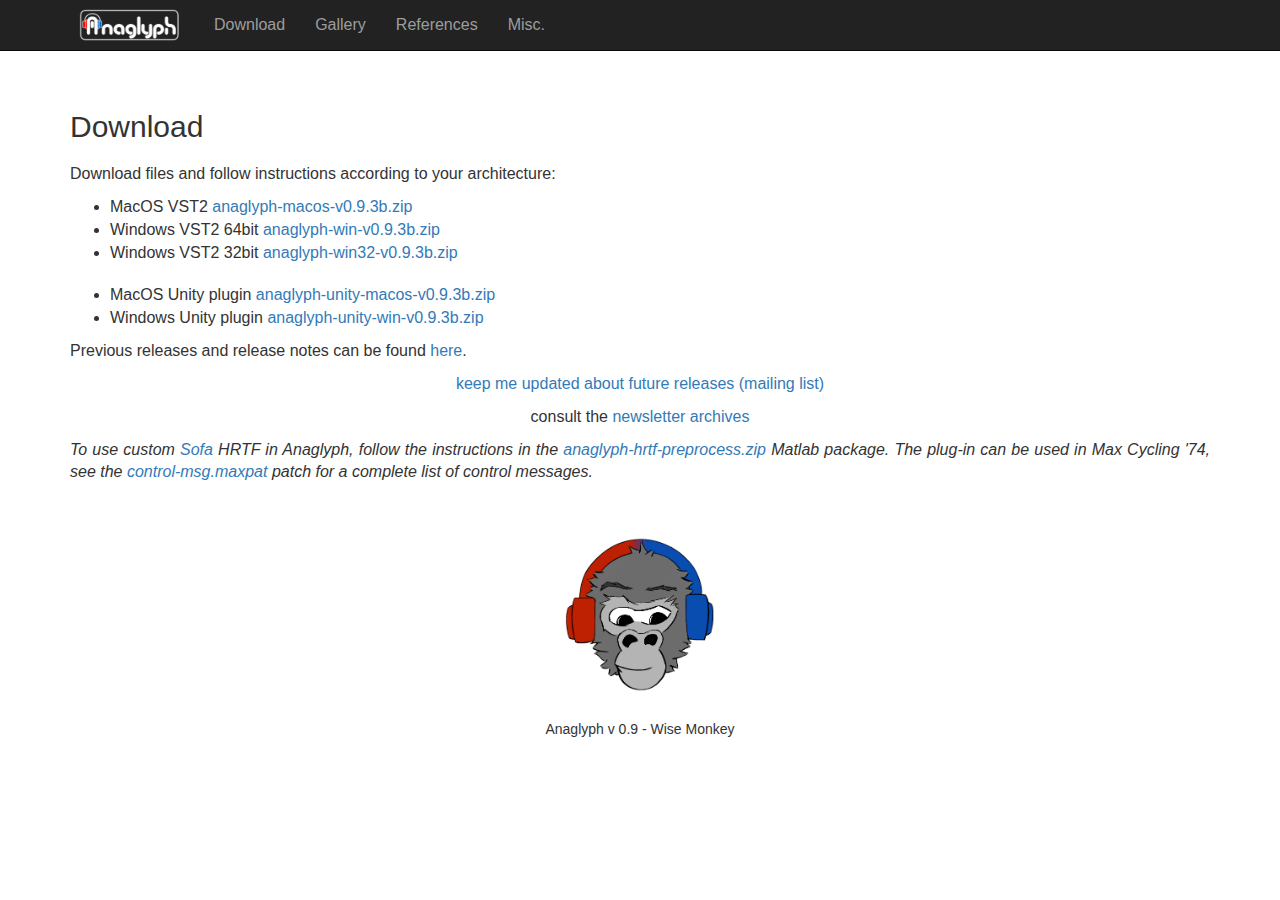
==== page-download.html @ 5dcf9ba3 "hide page tutorial and download links to commercial/ncommercial choice" ====
<!DOCTYPE html>
<html lang="en">

<head>

    <!-- common header (paste on every pages) -->
    <meta charset="utf-8">
    <meta http-equiv="X-UA-Compatible" content="IE=edge">
    <meta name="viewport" content="width=device-width, initial-scale=1">
    <meta name="description" content="">
    <meta name="author" content="">

    <link rel="icon" type="image/png" href="img/favicon.png" />

    <title>Anaglyph</title>

    <!-- Bootstrap Core CSS -->
    <link href="css/bootstrap.min.css" rel="stylesheet">
    <link href="css/override.css" rel="stylesheet">
    <link rel="stylesheet" href="font-awesome/css/font-awesome.min.css">


    <!-- jQuery Version 1.11.1 -->
    <script src="js/jquery.js"></script>
    <!-- Bootstrap Core JavaScript -->
    <script src="js/bootstrap.min.js"></script>
    <!-- common header (paste on every pages) -->

</head>

<body>

    <!-- common navbar (paste on every pages) -->
    <nav class="navbar navbar-inverse navbar-fixed-top" role="navigation">
        <div class="container">

            <!-- Brand and toggle get grouped for better mobile display -->
            <div class="navbar-header">
                <button type="button" class="navbar-toggle" data-toggle="collapse" data-target="#bs-example-navbar-collapse-1">
                    <span class="sr-only">Toggle navigation</span>
                    <span class="icon-bar"></span>
                    <span class="icon-bar"></span>
                    <span class="icon-bar"></span>
                </button>
                <!-- <a class="navbar-brand" href="index.html"> Anaglyph </a> -->
                <a href="index.html" class="navbar-left"><img class="img-responsive" style="width:100px; margin-top:9px; margin-bottom:2px; margin-left:9px; margin-right:20px" src="img/anaglyph_logo_inverted.png" ></a>
            </div>

            <!-- Collect the nav links, forms, and other content for toggling -->
            <div class="collapse navbar-collapse" id="bs-example-navbar-collapse-1">
                <ul class="nav navbar-nav">
                    <!-- <li> <a href="index.html#features">Features</a> </li> -->
                    <li> <a href="index.html#download">Download</a> </li>
                    <!-- <li> <a href="page-tutorials.html">Tutorials</a> </li> -->
                    <li> <a href="page-gallery.html">Gallery</a> </li>
                    <li> <a href="page-references.html">References</a> </li>
                    <li> <a href="page-misc.html">Misc.</a> </li>
                    <!-- <li> <a href="index.html#about">About</a> </li> -->
                </ul>
            </div>
            <!-- /.navbar-collapse -->
        </div>
        <!-- /.container -->
    </nav>
    <!-- common navbar (paste on every pages) -->

    <!-- Page Content -->
    <div class="container">

        <div class="row" id="download">
            <div class="col-lg-12 text-justify">
                <h2>Download</h2>

                    <p>Download files and follow instructions according to your architecture: </p>

                    <ul>
                        <li> MacOS VST2 <a href="release/anaglyph-macos-v0.9.3b.zip" download onclick="handleOutboundLinkClicks('OSX VST');">anaglyph-macos-v0.9.3b.zip</a></li>

                        <li> Windows VST2 64bit <a href="release/anaglyph-win-v0.9.3b.zip" download onclick="handleOutboundLinkClicks('WIN VST');" >anaglyph-win-v0.9.3b.zip</a></li>

                        <li> Windows VST2 32bit <a href="release/anaglyph-win32-v0.9.3b.zip" download onclick="handleOutboundLinkClicks('WIN VST');" >anaglyph-win32-v0.9.3b.zip</a></li>

                        <br>

                        <li> MacOS Unity plugin <a href="release/anaglyph-unity-macos-v0.9.3b.zip" download onclick="handleOutboundLinkClicks('OSX UNITY');" >anaglyph-unity-macos-v0.9.3b.zip</a></li>

                        <li> Windows Unity plugin <a href="release/anaglyph-unity-win-v0.9.3b.zip" download onclick="handleOutboundLinkClicks('WIN UNITY');" >anaglyph-unity-win-v0.9.3b.zip</a></li>

                    </ul>

                    <p> Previous releases and release notes can be found <a href="page-misc.html#release-note">here</a>.</p>

                    <p class="text-center"> <a href="mailto: sympa@listes.upmc.fr?subject=subscribe anaglyph"> keep me updated about future releases (mailing list)</a> </p>
                    <p class="text-center"> consult the <a href="https://www.listes.upmc.fr/wws/arc/anaglyph">newsletter archives</a> </p>

                    <p><i>To use custom <a href="https://www.sofaconventions.org">Sofa</a> HRTF in Anaglyph, follow the instructions in the <a href="release/anaglyph-hrtf-preprocess.zip">anaglyph-hrtf-preprocess.zip</a> Matlab package. The plug-in can be used in Max Cycling '74, see the <a href="release/control-msg.maxpat">control-msg.maxpat</a> patch for a complete list of control messages.</i></p>

                    <p> </p>
                    <img class="img-responsive center-block" style="width:150px" src="img/anaglyph_logo_version_monkey.png">
                    <h5 class="text-center"> Anaglyph v 0.9 - Wise Monkey </h5>

            </div>
        </div>

    </div> <!-- /.container -->

</body>

</html>
---- css/override.css ----
/*
 * Where personal modif (bootstrap override, new classes, etc.) go.
 */

body{
  background-color: rgb(255, 255, 255);
  padding-top: 70px;
}

p {
  font-size: 16px;
  font-weight: 300;
}

h2 {
  margin-top: 40px;
  margin-bottom: 20px;
}

.faq-q {
  font-weight: 600;
}

.faq-a {
  margin-left: 30px;
  margin-bottom: 25px;
  font-size: 15px;
}

li {
  font-size: 16px;
  font-weight: 300;
}

.lead {
  font-size: 18px;
  font-weight: 350;
}

pre {
    white-space:normal;
}

code {
  font-size: 13px;
  font-weight: 300;
  background: #f5f5f5;
  color:black;
}

.img-responsive {
    /*margin: 0 auto; // align center*/
    margin-top: 20px;
    margin-bottom: 30px;
    /*margin-right: 0px;
    margin-left: 0px;    */
}

.embed-responsive {
    margin-top: 20px;
    margin-bottom: 20px;
    margin-right: 0px;
    margin-left: 0px;
}

.code-header {
  margin-bottom:5;
}

.row:target {
    padding-top: 40px;
}

button {
  color: black;
  font-weight: 300;
  padding: 20px;
  margin: 10px;
  width: 100%;
  text-transform: uppercase;
  border-radius: 6px;
  outline:none;
  /*display: inline-block;*/
}

button:hover {
  background: rgb(240, 240, 240);
}

/*
.navbar-inverse {
  background-color: #fafafa;
}

.navbar-inverse .navbar-nav > li > a {
  color: #0e0e0e;
}

.navbar-inverse .navbar-nav > li > a:hover,
.navbar-inverse .navbar-nav > li > a:focus {
  color: #b7b7b7;
  background-color: transparent;
}*/
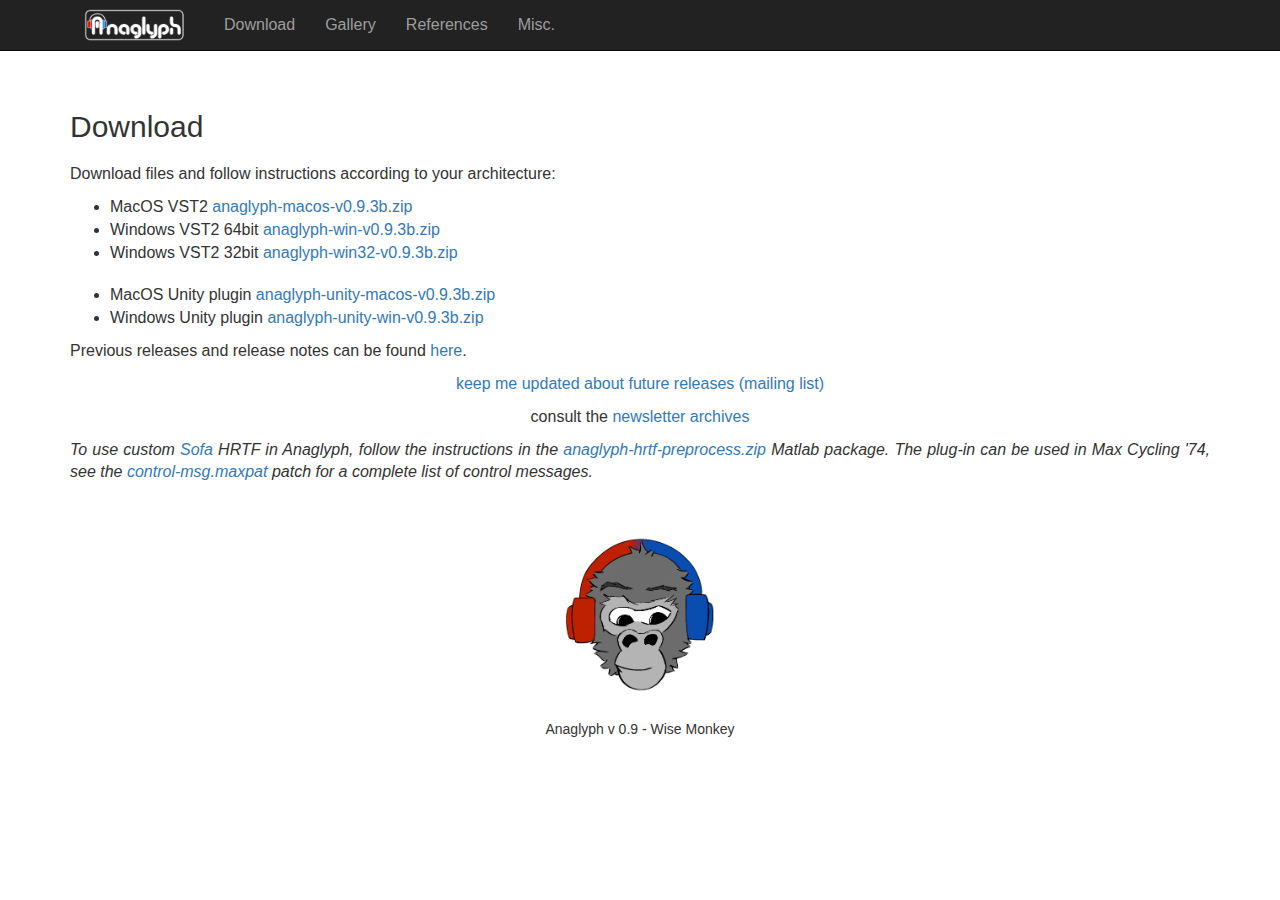
==== commit 9fa0fc1a: "modified navbar for small size screens" ====
--- a/page-download.html
+++ b/page-download.html
@@ -36,20 +36,20 @@
 
             <!-- Brand and toggle get grouped for better mobile display -->
             <div class="navbar-header">
+                <!-- <a class="navbar-brand" href="index.html"> Anaglyph </a> -->
+                <a id="home-logo-link" href="index.html" class="navbar-left"><img class="img-responsive" style="width:100px; margin-top:9px; margin-bottom:2px; margin-left:9px; margin-right:20px" src="img/anaglyph_logo_inverted.png" ></a>
                 <button type="button" class="navbar-toggle" data-toggle="collapse" data-target="#bs-example-navbar-collapse-1">
                     <span class="sr-only">Toggle navigation</span>
                     <span class="icon-bar"></span>
                     <span class="icon-bar"></span>
                     <span class="icon-bar"></span>
                 </button>
-                <!-- <a class="navbar-brand" href="index.html"> Anaglyph </a> -->
-                <a href="index.html" class="navbar-left"><img class="img-responsive" style="width:100px; margin-top:9px; margin-bottom:2px; margin-left:9px; margin-right:20px" src="img/anaglyph_logo_inverted.png" ></a>
             </div>
 
             <!-- Collect the nav links, forms, and other content for toggling -->
             <div class="collapse navbar-collapse" id="bs-example-navbar-collapse-1">
                 <ul class="nav navbar-nav">
-                    <!-- <li> <a href="index.html#features">Features</a> </li> -->
+                    <li id="home-navbar-replacement"> <a href="index.html">Home</a> </li>
                     <li> <a href="index.html#download">Download</a> </li>
                     <!-- <li> <a href="page-tutorials.html">Tutorials</a> </li> -->
                     <li> <a href="page-gallery.html">Gallery</a> </li>
--- a/css/override.css
+++ b/css/override.css
@@ -15,6 +15,10 @@
 h2 {
   margin-top: 40px;
   margin-bottom: 20px;
+}
+
+h1, h2, h3, h4, h5 {
+  text-align: left;
 }
 
 .faq-q {
@@ -74,10 +78,11 @@
 button {
   color: black;
   font-weight: 300;
+  font-size: 18px;
   padding: 20px;
   margin: 10px;
   width: 100%;
-  text-transform: uppercase;
+  /*text-transform: uppercase;*/
   border-radius: 6px;
   outline:none;
   /*display: inline-block;*/
@@ -85,6 +90,34 @@
 
 button:hover {
   background: rgb(240, 240, 240);
+}
+
+/* table: all but first row/column */
+th:not(:first-child), td:not(:first-child) {
+  text-align: center;
+}
+
+/* hide anaglyph home */
+@media only screen and (max-width: 767px) {
+  #home-logo-link {
+    display: none;
+  }
+}
+/* add anaglyph home to navbar collapsed menu when anaglyph logo disapeared */
+@media only screen and (min-width: 768px) {
+  #home-navbar-replacement {
+    display: none;
+  }
+}
+
+/* avoid weird misalignement on navbar in collapsed mode */
+.container > .navbar-header {
+    margin-right: 5px;
+    margin-left: 5px;
+}
+.navbar-toggle {
+  margin-left: 0px;
+  margin-right: 0px;
 }
 
 /*
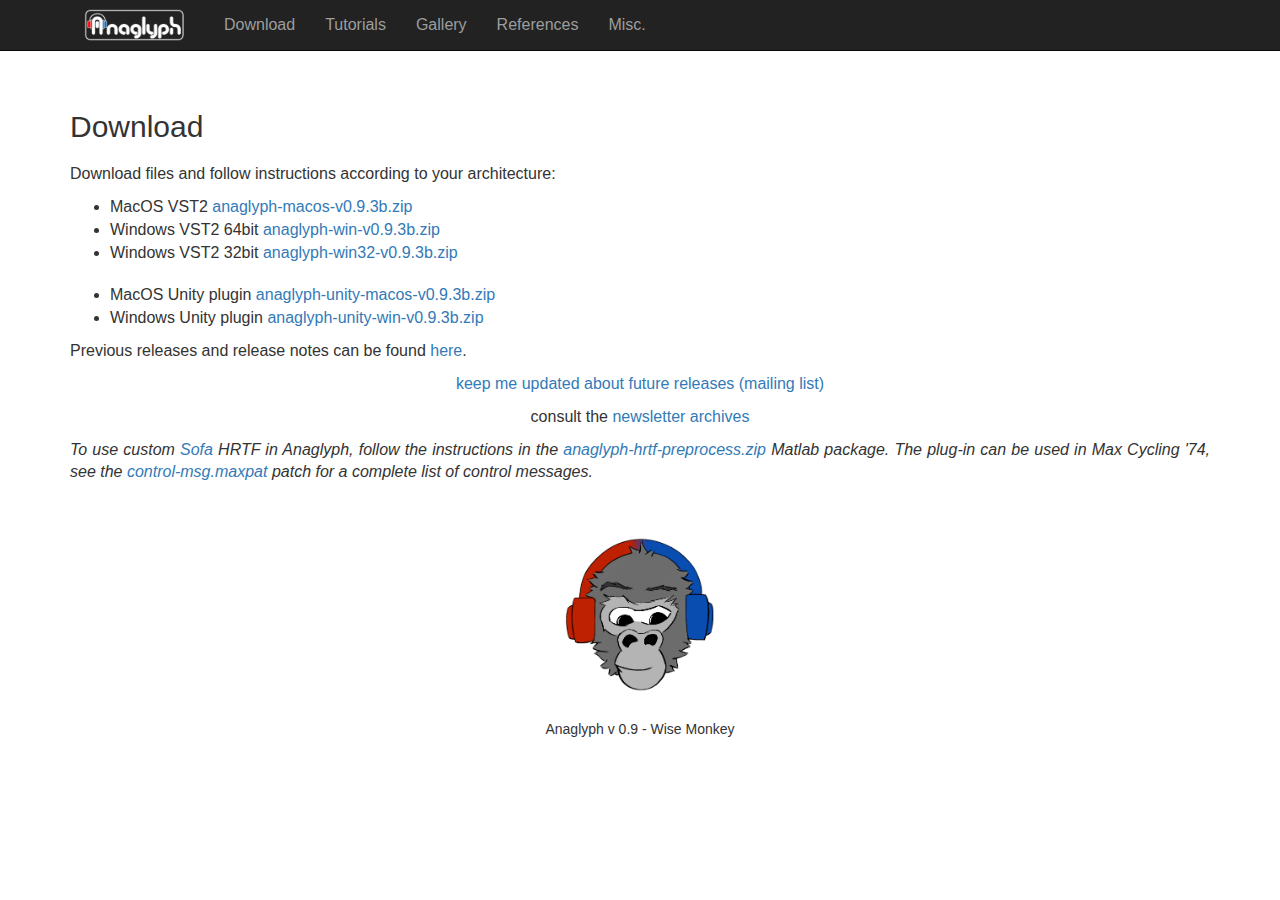
==== commit 784d3424: "tutorial page now visible" ====
--- a/page-download.html
+++ b/page-download.html
@@ -51,7 +51,7 @@
                 <ul class="nav navbar-nav">
                     <li id="home-navbar-replacement"> <a href="index.html">Home</a> </li>
                     <li> <a href="index.html#download">Download</a> </li>
-                    <!-- <li> <a href="page-tutorials.html">Tutorials</a> </li> -->
+                    <li> <a href="page-tutorials.html">Tutorials</a> </li>
                     <li> <a href="page-gallery.html">Gallery</a> </li>
                     <li> <a href="page-references.html">References</a> </li>
                     <li> <a href="page-misc.html">Misc.</a> </li>
--- a/css/override.css
+++ b/css/override.css
@@ -77,6 +77,7 @@
 
 button {
   color: black;
+  background: rgb(250, 250, 250);
   font-weight: 300;
   font-size: 18px;
   padding: 20px;
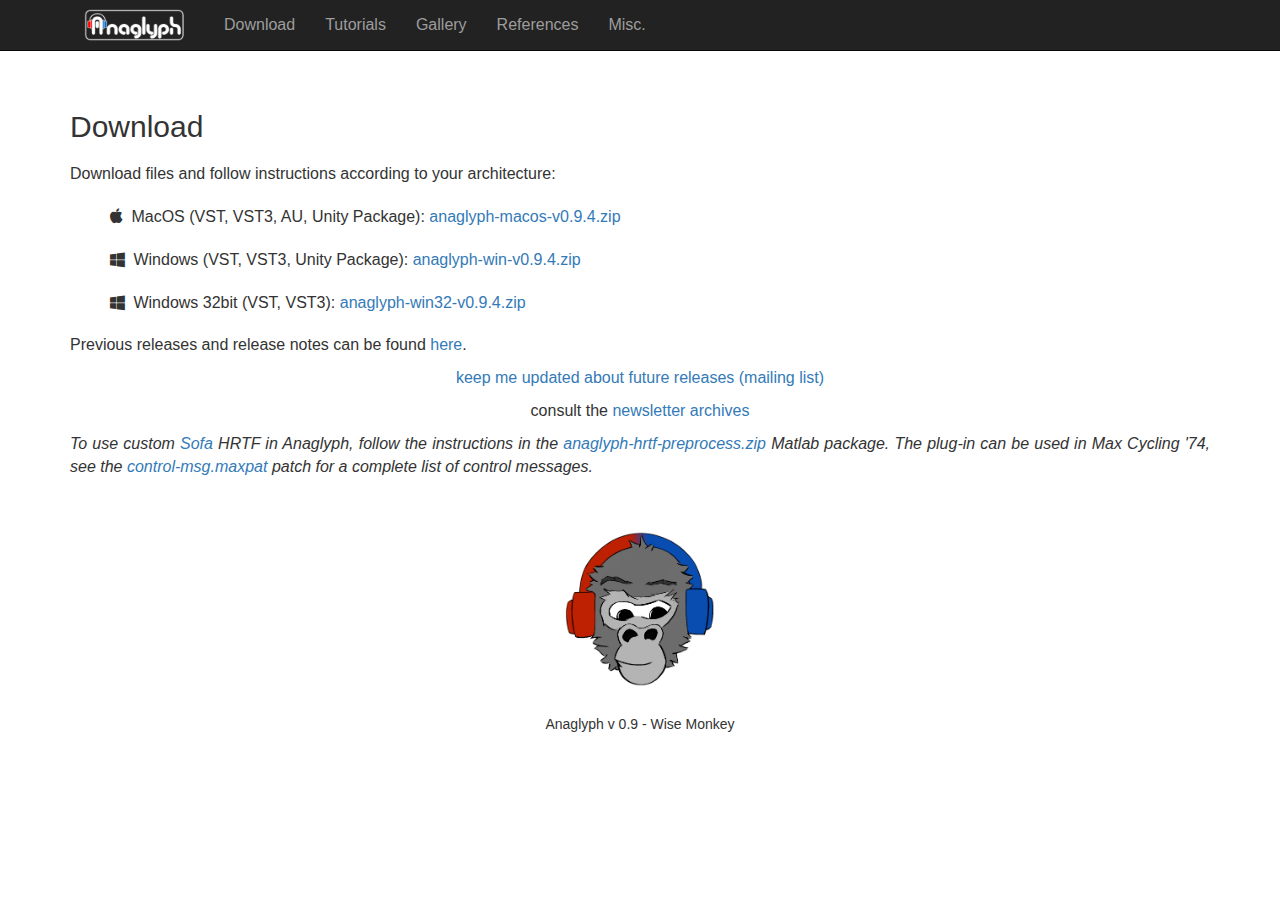
==== commit 8299c62a: "updated download links to v0.9.4" ====
--- a/page-download.html
+++ b/page-download.html
@@ -73,19 +73,12 @@
 
                     <p>Download files and follow instructions according to your architecture: </p>
 
-                    <ul>
-                        <li> MacOS VST2 <a href="release/anaglyph-macos-v0.9.3b.zip" download onclick="handleOutboundLinkClicks('OSX VST');">anaglyph-macos-v0.9.3b.zip</a></li>
+                    <ul class="airy-list">
+                        <li> <i class="fa fa-apple fa-1x"> </i> MacOS (VST, VST3, AU, Unity Package): <a href="release/anaglyph-macos-v0.9.4.zip" download onclick="handleOutboundLinkClicks('OSX BUNDLE');">anaglyph-macos-v0.9.4.zip</a></li>
 
-                        <li> Windows VST2 64bit <a href="release/anaglyph-win-v0.9.3b.zip" download onclick="handleOutboundLinkClicks('WIN VST');" >anaglyph-win-v0.9.3b.zip</a></li>
+                        <li> <i class="fa fa-windows fa-1x"> </i> Windows (VST, VST3, Unity Package): <a href="release/anaglyph-win-v0.9.4.zip" download onclick="handleOutboundLinkClicks('WIN BUNDLE');" >anaglyph-win-v0.9.4.zip</a></li>
 
-                        <li> Windows VST2 32bit <a href="release/anaglyph-win32-v0.9.3b.zip" download onclick="handleOutboundLinkClicks('WIN VST');" >anaglyph-win32-v0.9.3b.zip</a></li>
-
-                        <br>
-
-                        <li> MacOS Unity plugin <a href="release/anaglyph-unity-macos-v0.9.3b.zip" download onclick="handleOutboundLinkClicks('OSX UNITY');" >anaglyph-unity-macos-v0.9.3b.zip</a></li>
-
-                        <li> Windows Unity plugin <a href="release/anaglyph-unity-win-v0.9.3b.zip" download onclick="handleOutboundLinkClicks('WIN UNITY');" >anaglyph-unity-win-v0.9.3b.zip</a></li>
-
+                        <li> <i class="fa fa-windows fa-1x"> </i> Windows 32bit (VST, VST3): <a href="release/anaglyph-win32-v0.9.4.zip" download onclick="handleOutboundLinkClicks('WIN 32 BUNDLE');" >anaglyph-win32-v0.9.4.zip</a></li>
                     </ul>
 
                     <p> Previous releases and release notes can be found <a href="page-misc.html#release-note">here</a>.</p>
--- a/css/override.css
+++ b/css/override.css
@@ -34,6 +34,14 @@
 li {
   font-size: 16px;
   font-weight: 300;
+}
+
+ul.airy-list {
+  list-style-type: none;
+}
+ul.airy-list > li {
+  padding-bottom: 10px;
+  padding-top: 10px;
 }
 
 .lead {
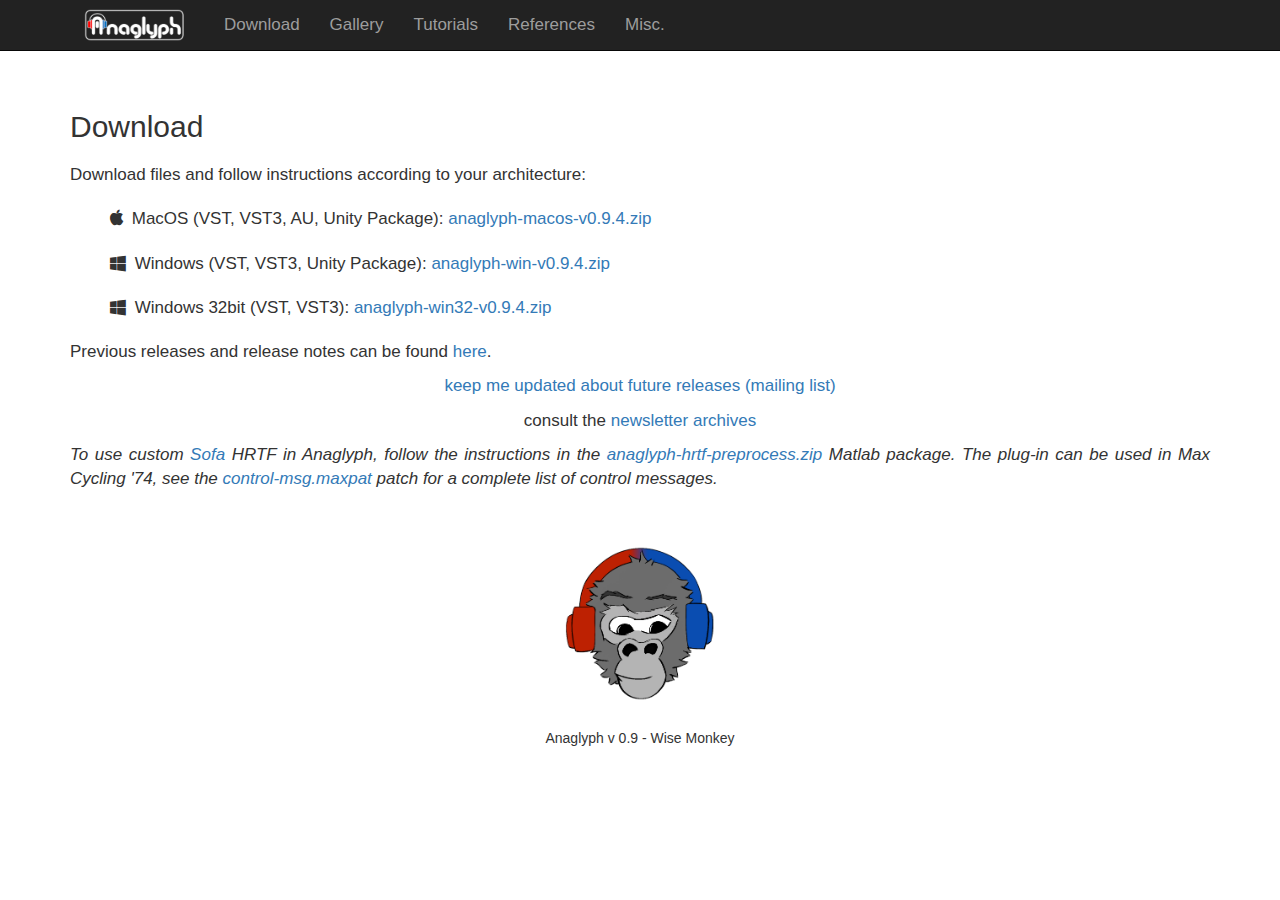
==== commit ecda24d2: "minor beautify and rearangements" ====
--- a/page-download.html
+++ b/page-download.html
@@ -51,8 +51,8 @@
                 <ul class="nav navbar-nav">
                     <li id="home-navbar-replacement"> <a href="index.html">Home</a> </li>
                     <li> <a href="index.html#download">Download</a> </li>
+                    <li> <a href="page-gallery.html">Gallery</a> </li>
                     <li> <a href="page-tutorials.html">Tutorials</a> </li>
-                    <li> <a href="page-gallery.html">Gallery</a> </li>
                     <li> <a href="page-references.html">References</a> </li>
                     <li> <a href="page-misc.html">Misc.</a> </li>
                     <!-- <li> <a href="index.html#about">About</a> </li> -->
--- a/css/override.css
+++ b/css/override.css
@@ -7,9 +7,14 @@
   padding-top: 70px;
 }
 
-p {
-  font-size: 16px;
+p, li {
+  font-size: 17px;
   font-weight: 300;
+}
+
+th, td {
+  font-size: 17px;
+  font-weight: 450;
 }
 
 h2 {
@@ -29,11 +34,6 @@
   margin-left: 30px;
   margin-bottom: 25px;
   font-size: 15px;
-}
-
-li {
-  font-size: 16px;
-  font-weight: 300;
 }
 
 ul.airy-list {
@@ -85,20 +85,19 @@
 
 button {
   color: black;
-  background: rgb(250, 250, 250);
+  background: white;
   font-weight: 300;
   font-size: 18px;
   padding: 20px;
   margin: 10px;
   width: 100%;
-  /*text-transform: uppercase;*/
   border-radius: 6px;
-  outline:none;
-  /*display: inline-block;*/
+  border-width: 1px;
+  border: 1px solid rgb(200, 200, 200);
 }
 
 button:hover {
-  background: rgb(240, 240, 240);
+  background: rgb(245, 245, 245);
 }
 
 /* table: all but first row/column */
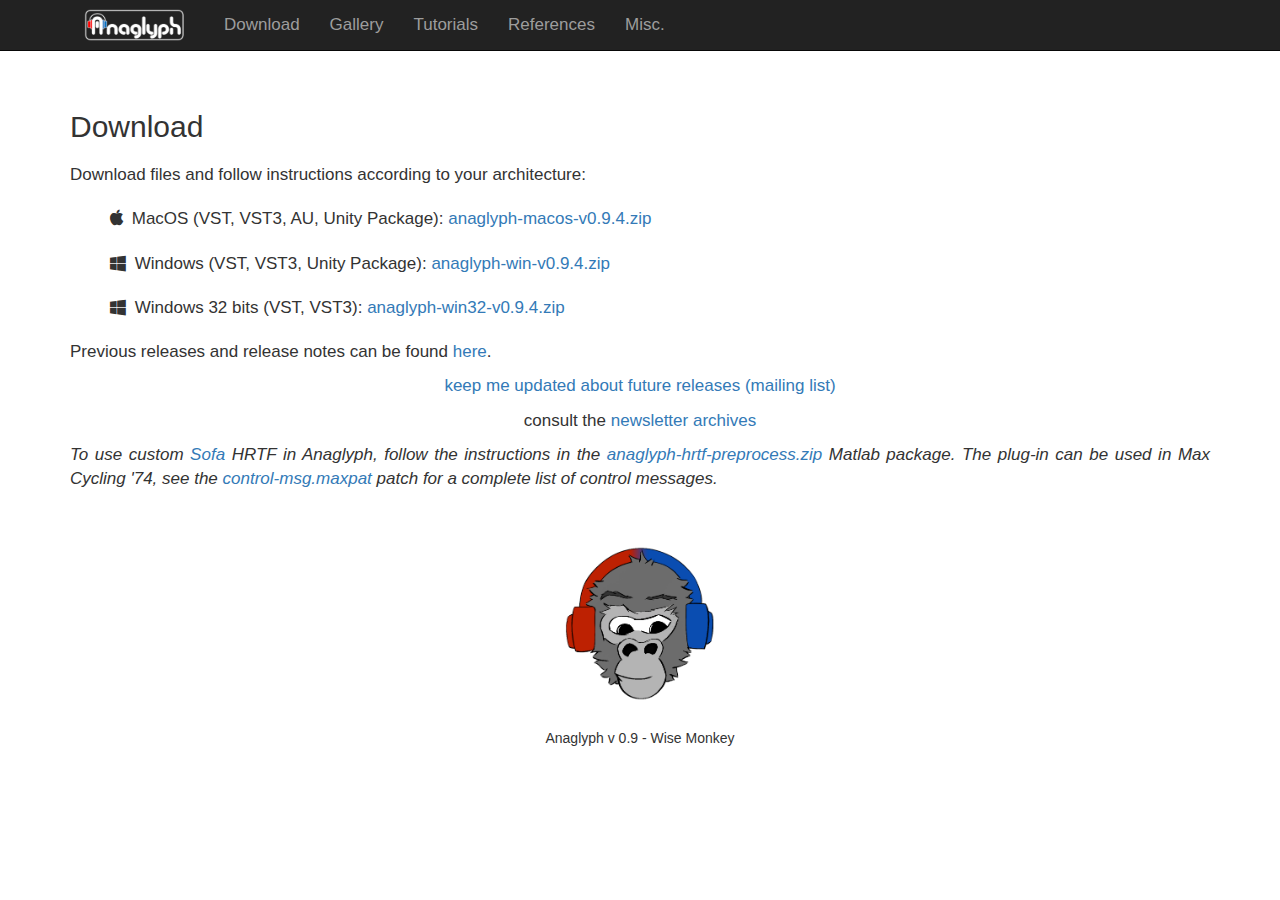
==== commit d1fd498a: "added emily world behind the scenes video" ====
--- a/page-download.html
+++ b/page-download.html
@@ -78,7 +78,7 @@
 
                         <li> <i class="fa fa-windows fa-1x"> </i> Windows (VST, VST3, Unity Package): <a href="release/anaglyph-win-v0.9.4.zip" download onclick="handleOutboundLinkClicks('WIN BUNDLE');" >anaglyph-win-v0.9.4.zip</a></li>
 
-                        <li> <i class="fa fa-windows fa-1x"> </i> Windows 32bit (VST, VST3): <a href="release/anaglyph-win32-v0.9.4.zip" download onclick="handleOutboundLinkClicks('WIN 32 BUNDLE');" >anaglyph-win32-v0.9.4.zip</a></li>
+                        <li> <i class="fa fa-windows fa-1x"> </i> Windows 32 bits (VST, VST3): <a href="release/anaglyph-win32-v0.9.4.zip" download onclick="handleOutboundLinkClicks('WIN 32 BUNDLE');" >anaglyph-win32-v0.9.4.zip</a></li>
                     </ul>
 
                     <p> Previous releases and release notes can be found <a href="page-misc.html#release-note">here</a>.</p>
--- a/css/override.css
+++ b/css/override.css
@@ -94,6 +94,7 @@
   border-radius: 6px;
   border-width: 1px;
   border: 1px solid rgb(200, 200, 200);
+  outline: none;
 }
 
 button:hover {
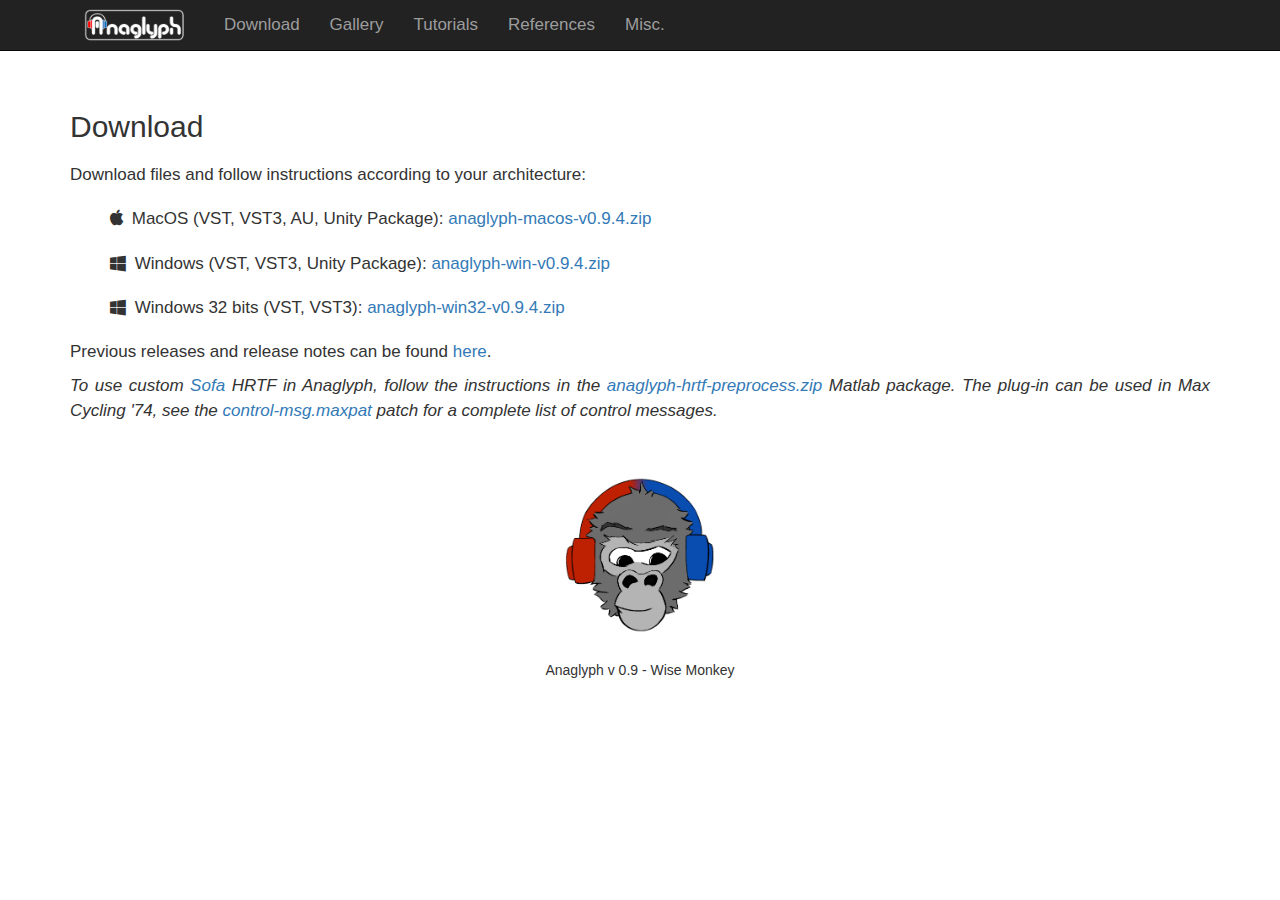
==== commit 999f6ade: "moved link mailing list to main page" ====
--- a/page-download.html
+++ b/page-download.html
@@ -83,9 +83,6 @@
 
                     <p> Previous releases and release notes can be found <a href="page-misc.html#release-note">here</a>.</p>
 
-                    <p class="text-center"> <a href="mailto: sympa@listes.upmc.fr?subject=subscribe anaglyph"> keep me updated about future releases (mailing list)</a> </p>
-                    <p class="text-center"> consult the <a href="https://www.listes.upmc.fr/wws/arc/anaglyph">newsletter archives</a> </p>
-
                     <p><i>To use custom <a href="https://www.sofaconventions.org">Sofa</a> HRTF in Anaglyph, follow the instructions in the <a href="release/anaglyph-hrtf-preprocess.zip">anaglyph-hrtf-preprocess.zip</a> Matlab package. The plug-in can be used in Max Cycling '74, see the <a href="release/control-msg.maxpat">control-msg.maxpat</a> patch for a complete list of control messages.</i></p>
 
                     <p> </p>
--- a/css/override.css
+++ b/css/override.css
@@ -101,6 +101,16 @@
   background: rgb(245, 245, 245);
 }
 
+button:disabled {
+  background: repeating-linear-gradient(
+    -45deg,
+    white,
+    white 10px,
+    rgb(200, 200, 200) 10px,
+    rgb(200, 200, 200) 12px
+  );
+}
+
 /* table: all but first row/column */
 th:not(:first-child), td:not(:first-child) {
   text-align: center;
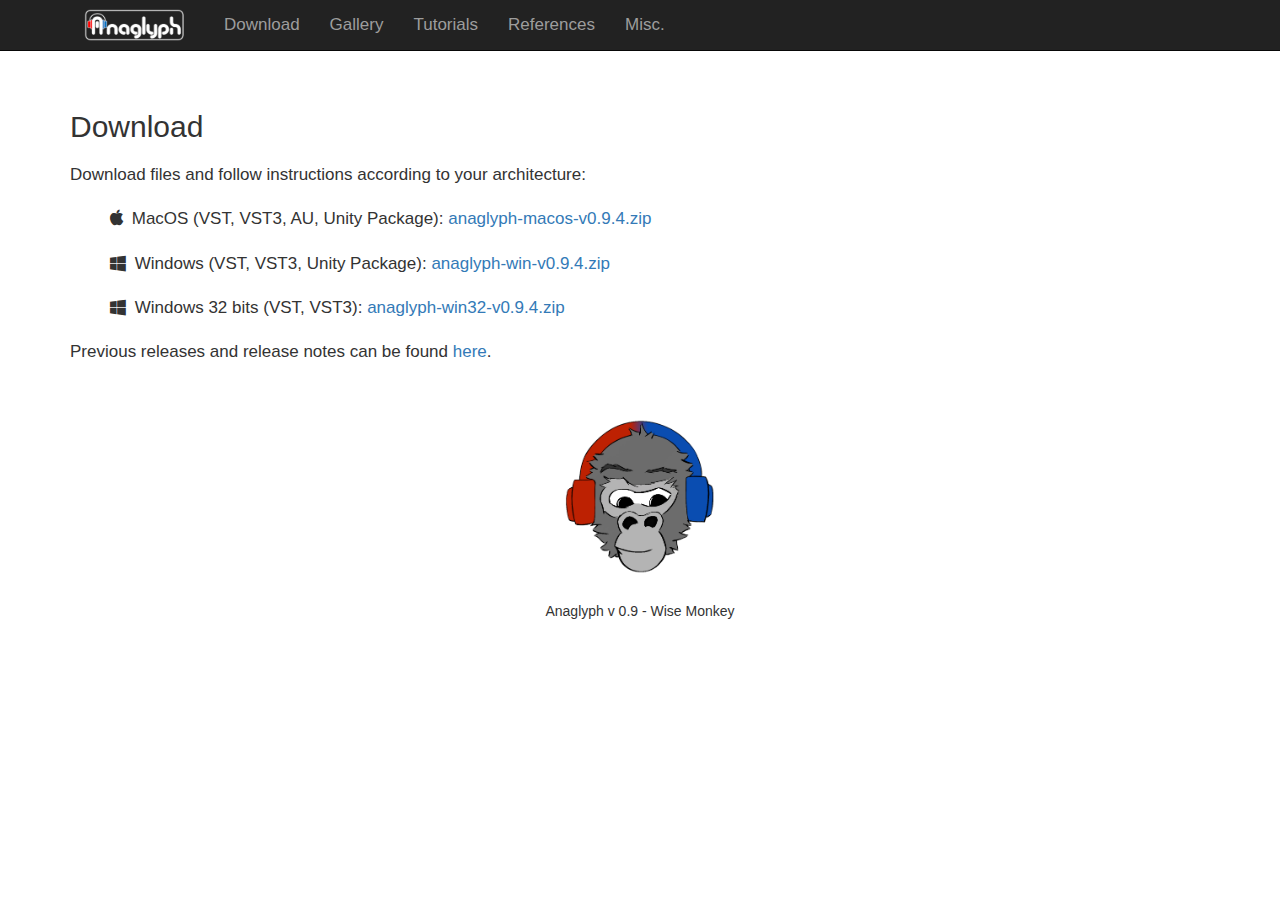
==== commit dbf2bcc9: "added new deposit number, moved max and hrtf instruction to tutorials" ====
--- a/page-download.html
+++ b/page-download.html
@@ -83,8 +83,6 @@
 
                     <p> Previous releases and release notes can be found <a href="page-misc.html#release-note">here</a>.</p>
 
-                    <p><i>To use custom <a href="https://www.sofaconventions.org">Sofa</a> HRTF in Anaglyph, follow the instructions in the <a href="release/anaglyph-hrtf-preprocess.zip">anaglyph-hrtf-preprocess.zip</a> Matlab package. The plug-in can be used in Max Cycling '74, see the <a href="release/control-msg.maxpat">control-msg.maxpat</a> patch for a complete list of control messages.</i></p>
-
                     <p> </p>
                     <img class="img-responsive center-block" style="width:150px" src="img/anaglyph_logo_version_monkey.png">
                     <h5 class="text-center"> Anaglyph v 0.9 - Wise Monkey </h5>
